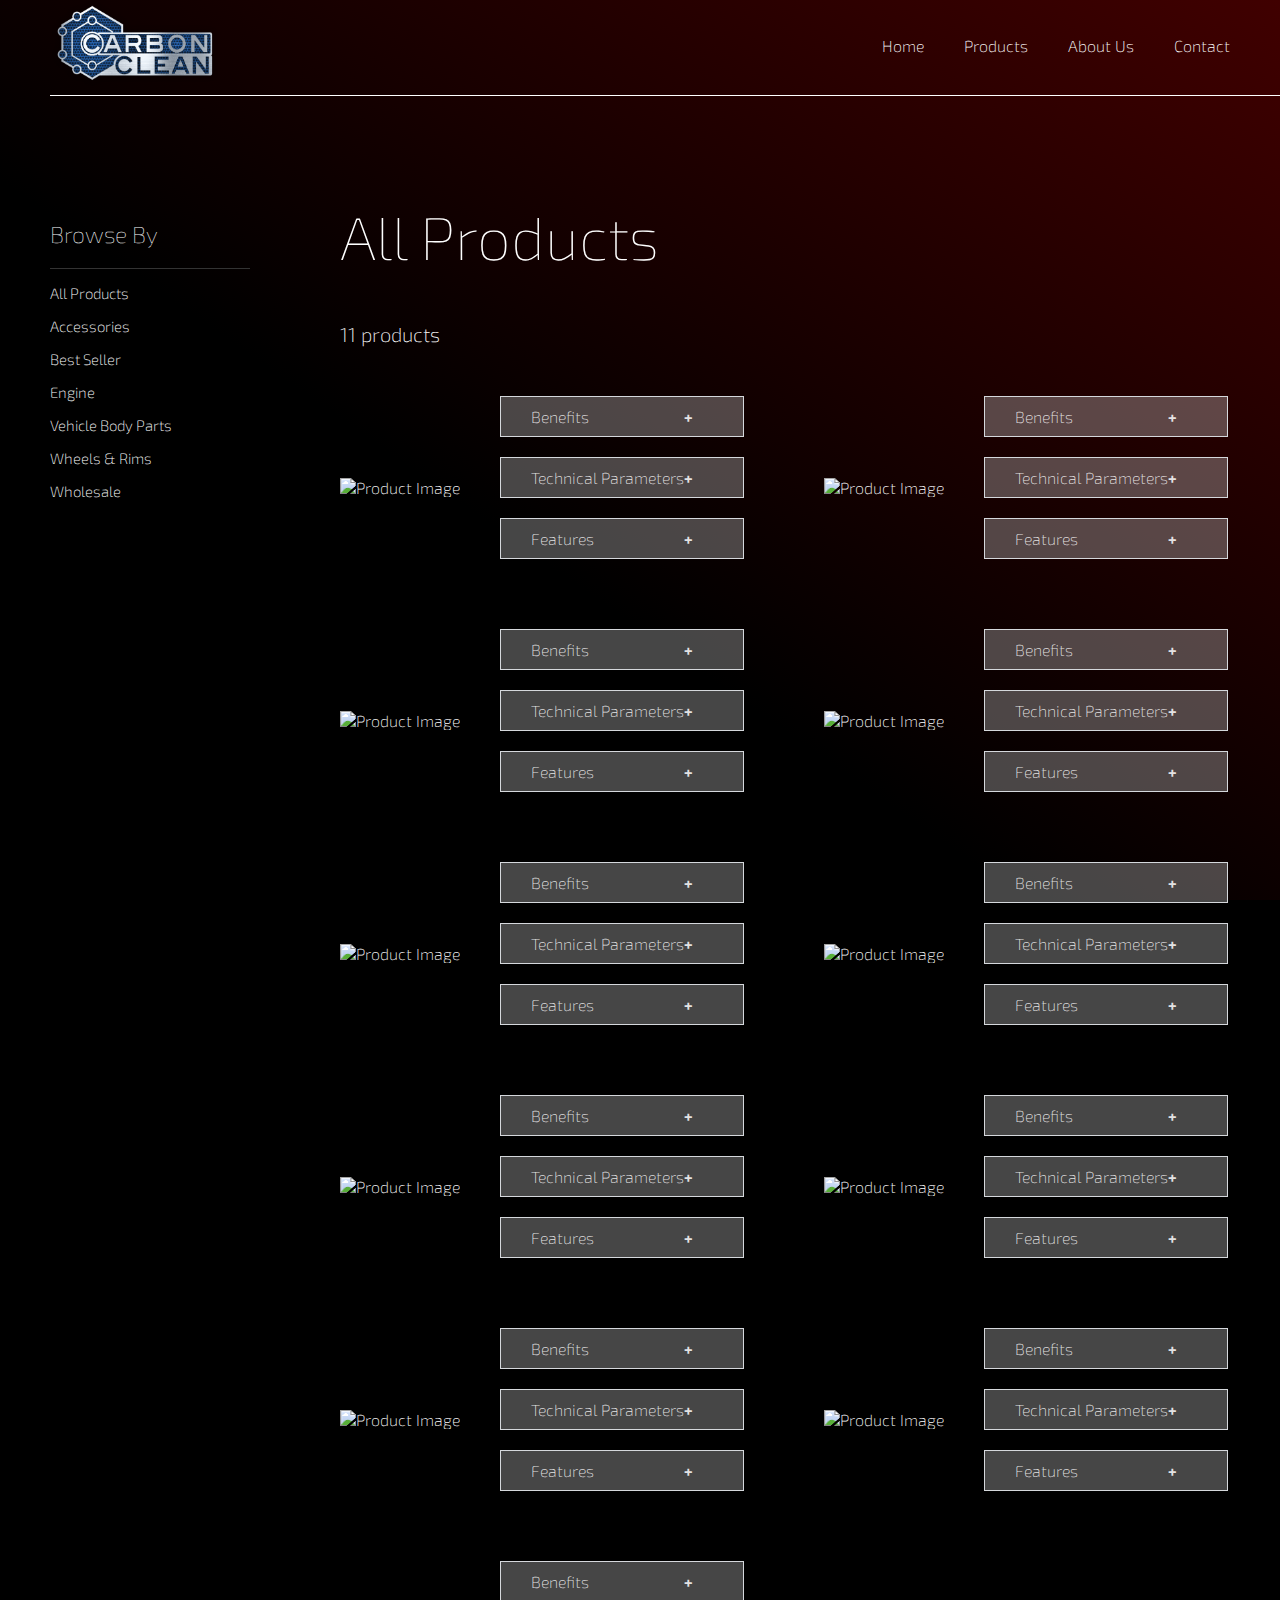
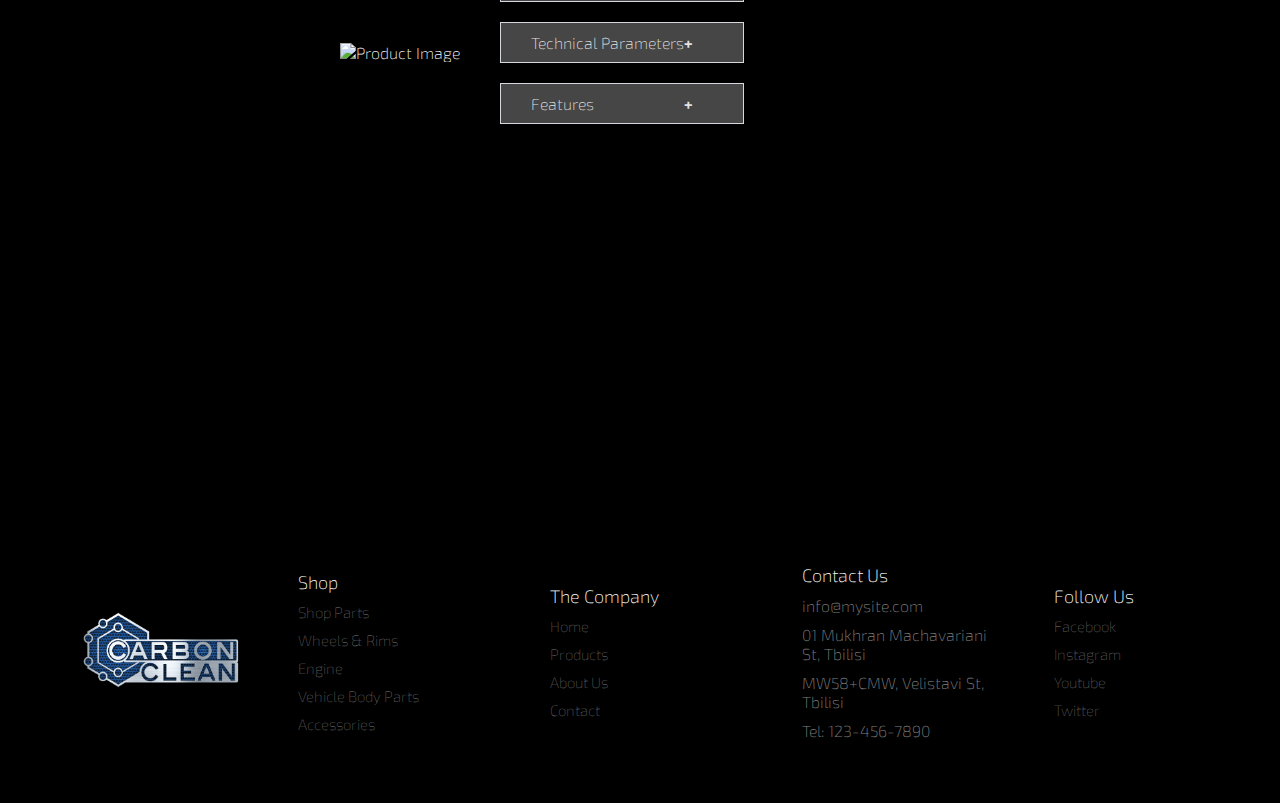
==== Product.html @ 7d545863 "Add files via upload" ====
<!DOCTYPE html>
<html lang="en">
<head>
    <meta charset="UTF-8">
    <meta name="viewport" content="width=device-width, initial-scale=1.0">
    <title>Auto Parts Store</title>
    <link rel="stylesheet" href="./style.css">
    <link rel="preconnect" href="https://fonts.googleapis.com">
    <link rel="preconnect" href="https://fonts.gstatic.com" crossorigin>
    <link href="https://fonts.googleapis.com/css2?family=Exo+2:ital,wght@0,200;1,200&family=Montserrat:ital,wght@0,100..900;1,100..900&family=Open+Sans:ital,wght@0,300..800;1,300..800&family=Oswald:wght@200..700&family=Poppins:ital,wght@0,100;0,200;0,300;0,400;0,500;0,600;0,700;0,800;0,900;1,100;1,200;1,300;1,400;1,500;1,600;1,700;1,800;1,900&family=Quicksand:wght@300..700&family=Roboto+Condensed:ital,wght@0,100..900;1,100..900&display=swap" rel="stylesheet">

</head>
<body class="product-body">
    
    <header>
        <div class="brand-area">
            <a href="./index.html">
                <img src="./Logo.png" alt="logo" width="170px" height="90px">
            </a>
        </div>
        <nav>
            <ul>
                <a href="./index.html"><li>Home</li></a>
                <a href="./Product.html"><li>Products</li></a>
                <a href="./About_Us.html"><li>About Us</li></a>
                <a href="./Contact.html"><li>Contact</li></a>
            </ul>
        </nav>
    </header>

    <div id="white-vr"></div>

    <main class="all-products">
        <aside class="browse">
            <div class="browse-by">
                <h3>Browse By</h3>
                <div class="wh-line"></div>
    
                <a href="#">All Products</a>
                <a href="#">Accessories</a>
                <a href="#">Best Seller</a>
                <a href="#">Engine</a>
                <a href="#">Vehicle Body Parts</a>
                <a href="#">Wheels & Rims</a>
                <a href="#">Wholesale</a>    
            </div>
        </aside>
        <article class="products-list">
            <h1>All Products</h1>
            <h4>11 products</h4>

            <section class="main-products">
                <div class="product-details">
                    <div class="product-image">
                        <img src="./Products/CC-26.webp" alt="Product Image" width="200px" height="200px">
                    </div>
                    <div class="product-info">
                        <div class="accordion">
                            <div class="accordion-item">
                                <div class="accordion-header">
                                    <span class="accordion-icon">+</span> Benefits
                                </div>
                                <div class="accordion-content">
                                    <table>
                                        <tr>
                                            <td>● Compact size and weight</td>
                                        </tr>
                                        <tr>
                                            <td>● Value for money machine</td>
                                        </tr>
                                        <tr>
                                            <td>● Great for mobile services</td>
                                        </tr>
                                        <tr>
                                            <td>● Set and forget feature</td>
                                        </tr>
                                        <tr>
                                            <td>● Virtually zero operating costs</td>
                                        </tr>
                                        <tr>
                                            <td>● High Power Flow</td>
                                        </tr>
                                        <tr>
                                            <td>● No moving parts</td>
                                        </tr>
                                    </table>
                                </div>
                            </div>
                            <div class="accordion-item">
                                <div class="accordion-header">
                                    <span class="accordion-icon">+</span> Technical Parameters
                                </div>
                                <div class="accordion-content">
                                    <table>
                                        <tr>
                                            <td>Description</td>
                                            <td>HHO Engine Cleaner</td>
                                        </tr>
                                        <tr>
                                            <td>Model No.</td>
                                            <td>CC-14</td>
                                        </tr>
                                        <tr>
                                            <td>Input Power</td>
                                            <td>220V / 1PH</td>
                                        </tr>
                                        <tr>
                                            <td>Output Power</td>
                                            <td>>1.3KW</td>
                                        </tr>
                                        <tr>
                                            <td>Display Mode</td>
                                            <td>Analogue Interface</td>
                                        </tr>
                                        <tr>
                                            <td>Net Weight</td>
                                            <td>30 kg</td>
                                        </tr>
                                        <tr>
                                            <td>Dimensions</td>
                                            <td>650(L)x350(W)x860(H)(MM)</td>
                                        </tr>
                                        <tr>
                                            <td>Cells</td>
                                            <td>Wet Cell / 3X3 RAID Technology</td>
                                        </tr>
                                        <tr>
                                            <td>Applications</td>
                                            <td>Cars, Motorbikes, Boats</td>
                                        </tr>
                                    </table>
                                </div>
                            </div>
                            <div class="accordion-item">
                                <div class="accordion-header">
                                    <span class="accordion-icon">+</span> Features
                                </div>
                                <div class="accordion-content">
                                    <table>
                                        <tr>
                                            <td>● Gas hose / Outflow</td>
                                        </tr>
                                        <tr>
                                            <td>● Solution fill</td>
                                        </tr>
                                        <tr>
                                            <td>● Liquid level indicator</td>
                                        </tr>
                                        <tr>
                                            <td>● Analogue interface</td>
                                        </tr>
                                        <tr>
                                            <td>● Control panel</td>
                                        </tr>
                                        <tr>
                                            <td>● Power & working indicators</td>
                                        </tr>
                                        <tr>
                                            <td>● Emergency stop button</td>
                                        </tr>
                                        <tr>
                                            <td>● Shutdown protection connector</td>
                                        </tr>
                                        <tr>
                                            <td>● Shutdown protection clips</td>
                                        </tr>
                                    </table>
                                </div>
                            </div>
                        </div>
                    </div>
                </div>
        
                <div class="product-details">
                    <div class="product-image">
                        <img src="./Products/CC-28.webp" alt="Product Image" width="200px" height="200px">
                    </div>
                    <div class="product-info">
                        <div class="accordion">
                            <div class="accordion-item">
                                <div class="accordion-header">
                                    <span class="accordion-icon">+</span> Benefits
                                </div>
                                <div class="accordion-content">
                                    <table>
                                        <tr>
                                            <td>● Compact size and weight</td>
                                        </tr>
                                        <tr>
                                            <td>● Value for money machine</td>
                                        </tr>
                                        <tr>
                                            <td>● Great for mobile services</td>
                                        </tr>
                                        <tr>
                                            <td>● Set and forget feature</td>
                                        </tr>
                                        <tr>
                                            <td>● Virtually zero operating costs</td>
                                        </tr>
                                        <tr>
                                            <td>● High Power Flow</td>
                                        </tr>
                                        <tr>
                                            <td>● No moving parts</td>
                                        </tr>
                                    </table>
                                </div>
                            </div>
                            <div class="accordion-item">
                                <div class="accordion-header">
                                    <span class="accordion-icon">+</span> Technical Parameters
                                </div>
                                <div class="accordion-content">
                                    <table>
                                        <tr>
                                            <td>Description</td>
                                            <td>HHO Engine Cleaner</td>
                                        </tr>
                                        <tr>
                                            <td>Model No.</td>
                                            <td>CC-14</td>
                                        </tr>
                                        <tr>
                                            <td>Input Power</td>
                                            <td>220V / 1PH</td>
                                        </tr>
                                        <tr>
                                            <td>Output Power</td>
                                            <td>>1.3KW</td>
                                        </tr>
                                        <tr>
                                            <td>Display Mode</td>
                                            <td>Analogue Interface</td>
                                        </tr>
                                        <tr>
                                            <td>Net Weight</td>
                                            <td>30 kg</td>
                                        </tr>
                                        <tr>
                                            <td>Dimensions</td>
                                            <td>650(L)x350(W)x860(H)(MM)</td>
                                        </tr>
                                        <tr>
                                            <td>Cells</td>
                                            <td>Wet Cell / 3X3 RAID Technology</td>
                                        </tr>
                                        <tr>
                                            <td>Applications</td>
                                            <td>Cars, Motorbikes, Boats</td>
                                        </tr>
                                    </table>
                                </div>
                            </div>
                            <div class="accordion-item">
                                <div class="accordion-header">
                                    <span class="accordion-icon">+</span> Features
                                </div>
                                <div class="accordion-content">
                                    <table>
                                        <tr>
                                            <td>● Gas hose / Outflow</td>
                                        </tr>
                                        <tr>
                                            <td>● Solution fill</td>
                                        </tr>
                                        <tr>
                                            <td>● Liquid level indicator</td>
                                        </tr>
                                        <tr>
                                            <td>● Analogue interface</td>
                                        </tr>
                                        <tr>
                                            <td>● Control panel</td>
                                        </tr>
                                        <tr>
                                            <td>● Power & working indicators</td>
                                        </tr>
                                        <tr>
                                            <td>● Emergency stop button</td>
                                        </tr>
                                        <tr>
                                            <td>● Shutdown protection connector</td>
                                        </tr>
                                        <tr>
                                            <td>● Shutdown protection clips</td>
                                        </tr>
                                    </table>
                                </div>
                            </div>
                        </div>
                    </div>
                </div>    
            </section>
        
            <section class="main-products">
                <div class="product-details">
                    <div class="product-image">
                        <img src="./Products/cc14.png" alt="Product Image" width="200px" height="200px">
                    </div>
                    <div class="product-info">
                        <div class="accordion">
                            <div class="accordion-item">
                                <div class="accordion-header">
                                    <span class="accordion-icon">+</span> Benefits
                                </div>
                                <div class="accordion-content">
                                    <table>
                                        <tr>
                                            <td>● Compact size and weight</td>
                                        </tr>
                                        <tr>
                                            <td>● Value for money machine</td>
                                        </tr>
                                        <tr>
                                            <td>● Great for mobile services</td>
                                        </tr>
                                        <tr>
                                            <td>● Set and forget feature</td>
                                        </tr>
                                        <tr>
                                            <td>● Virtually zero operating costs</td>
                                        </tr>
                                        <tr>
                                            <td>● High Power Flow</td>
                                        </tr>
                                        <tr>
                                            <td>● No moving parts</td>
                                        </tr>
                                    </table>
                                </div>
                            </div>
                            <div class="accordion-item">
                                <div class="accordion-header">
                                    <span class="accordion-icon">+</span> Technical Parameters
                                </div>
                                <div class="accordion-content">
                                    <table>
                                        <tr>
                                            <td>Description</td>
                                            <td>HHO Engine Cleaner</td>
                                        </tr>
                                        <tr>
                                            <td>Model No.</td>
                                            <td>CC-14</td>
                                        </tr>
                                        <tr>
                                            <td>Input Power</td>
                                            <td>220V / 1PH</td>
                                        </tr>
                                        <tr>
                                            <td>Output Power</td>
                                            <td>>1.3KW</td>
                                        </tr>
                                        <tr>
                                            <td>Display Mode</td>
                                            <td>Analogue Interface</td>
                                        </tr>
                                        <tr>
                                            <td>Net Weight</td>
                                            <td>30 kg</td>
                                        </tr>
                                        <tr>
                                            <td>Dimensions</td>
                                            <td>650(L)x350(W)x860(H)(MM)</td>
                                        </tr>
                                        <tr>
                                            <td>Cells</td>
                                            <td>Wet Cell / 3X3 RAID Technology</td>
                                        </tr>
                                        <tr>
                                            <td>Applications</td>
                                            <td>Cars, Motorbikes, Boats</td>
                                        </tr>
                                    </table>
                                </div>
                            </div>
                            <div class="accordion-item">
                                <div class="accordion-header">
                                    <span class="accordion-icon">+</span> Features
                                </div>
                                <div class="accordion-content">
                                    <table>
                                        <tr>
                                            <td>● Gas hose / Outflow</td>
                                        </tr>
                                        <tr>
                                            <td>● Solution fill</td>
                                        </tr>
                                        <tr>
                                            <td>● Liquid level indicator</td>
                                        </tr>
                                        <tr>
                                            <td>● Analogue interface</td>
                                        </tr>
                                        <tr>
                                            <td>● Control panel</td>
                                        </tr>
                                        <tr>
                                            <td>● Power & working indicators</td>
                                        </tr>
                                        <tr>
                                            <td>● Emergency stop button</td>
                                        </tr>
                                        <tr>
                                            <td>● Shutdown protection connector</td>
                                        </tr>
                                        <tr>
                                            <td>● Shutdown protection clips</td>
                                        </tr>
                                    </table>
                                </div>
                            </div>
                        </div>
                    </div>
                </div>
        
                <div class="product-details">
                    <div class="product-image">
                        <img src="./Products/cc16.webp" alt="Product Image" width="200px" height="200px">
                    </div>
                    <div class="product-info">
                        <div class="accordion">
                            <div class="accordion-item">
                                <div class="accordion-header">
                                    <span class="accordion-icon">+</span> Benefits
                                </div>
                                <div class="accordion-content">
                                    <table>
                                        <tr>
                                            <td>● Compact size and weight</td>
                                        </tr>
                                        <tr>
                                            <td>● Value for money machine</td>
                                        </tr>
                                        <tr>
                                            <td>● Great for mobile services</td>
                                        </tr>
                                        <tr>
                                            <td>● Set and forget feature</td>
                                        </tr>
                                        <tr>
                                            <td>● Virtually zero operating costs</td>
                                        </tr>
                                        <tr>
                                            <td>● High Power Flow</td>
                                        </tr>
                                        <tr>
                                            <td>● No moving parts</td>
                                        </tr>
                                    </table>
                                </div>
                            </div>
                            <div class="accordion-item">
                                <div class="accordion-header">
                                    <span class="accordion-icon">+</span> Technical Parameters
                                </div>
                                <div class="accordion-content">
                                    <table>
                                        <tr>
                                            <td>Description</td>
                                            <td>HHO Engine Cleaner</td>
                                        </tr>
                                        <tr>
                                            <td>Model No.</td>
                                            <td>CC-14</td>
                                        </tr>
                                        <tr>
                                            <td>Input Power</td>
                                            <td>220V / 1PH</td>
                                        </tr>
                                        <tr>
                                            <td>Output Power</td>
                                            <td>>1.3KW</td>
                                        </tr>
                                        <tr>
                                            <td>Display Mode</td>
                                            <td>Analogue Interface</td>
                                        </tr>
                                        <tr>
                                            <td>Net Weight</td>
                                            <td>30 kg</td>
                                        </tr>
                                        <tr>
                                            <td>Dimensions</td>
                                            <td>650(L)x350(W)x860(H)(MM)</td>
                                        </tr>
                                        <tr>
                                            <td>Cells</td>
                                            <td>Wet Cell / 3X3 RAID Technology</td>
                                        </tr>
                                        <tr>
                                            <td>Applications</td>
                                            <td>Cars, Motorbikes, Boats</td>
                                        </tr>
                                    </table>
                                </div>
                            </div>
                            <div class="accordion-item">
                                <div class="accordion-header">
                                    <span class="accordion-icon">+</span> Features
                                </div>
                                <div class="accordion-content">
                                    <table>
                                        <tr>
                                            <td>● Gas hose / Outflow</td>
                                        </tr>
                                        <tr>
                                            <td>● Solution fill</td>
                                        </tr>
                                        <tr>
                                            <td>● Liquid level indicator</td>
                                        </tr>
                                        <tr>
                                            <td>● Analogue interface</td>
                                        </tr>
                                        <tr>
                                            <td>● Control panel</td>
                                        </tr>
                                        <tr>
                                            <td>● Power & working indicators</td>
                                        </tr>
                                        <tr>
                                            <td>● Emergency stop button</td>
                                        </tr>
                                        <tr>
                                            <td>● Shutdown protection connector</td>
                                        </tr>
                                        <tr>
                                            <td>● Shutdown protection clips</td>
                                        </tr>
                                    </table>
                                </div>
                            </div>
                        </div>
                    </div>
                </div>    
            </section>
        
            <section class="main-products">
                <div class="product-details">
                    <div class="product-image">
                        <img src="./Products/cc18.webp" alt="Product Image" width="200px" height="200px">
                    </div>
                    <div class="product-info">
                        <div class="accordion">
                            <div class="accordion-item">
                                <div class="accordion-header">
                                    <span class="accordion-icon">+</span> Benefits
                                </div>
                                <div class="accordion-content">
                                    <table>
                                        <tr>
                                            <td>● Compact size and weight</td>
                                        </tr>
                                        <tr>
                                            <td>● Value for money machine</td>
                                        </tr>
                                        <tr>
                                            <td>● Great for mobile services</td>
                                        </tr>
                                        <tr>
                                            <td>● Set and forget feature</td>
                                        </tr>
                                        <tr>
                                            <td>● Virtually zero operating costs</td>
                                        </tr>
                                        <tr>
                                            <td>● High Power Flow</td>
                                        </tr>
                                        <tr>
                                            <td>● No moving parts</td>
                                        </tr>
                                    </table>
                                </div>
                            </div>
                            <div class="accordion-item">
                                <div class="accordion-header">
                                    <span class="accordion-icon">+</span> Technical Parameters
                                </div>
                                <div class="accordion-content">
                                    <table>
                                        <tr>
                                            <td>Description</td>
                                            <td>HHO Engine Cleaner</td>
                                        </tr>
                                        <tr>
                                            <td>Model No.</td>
                                            <td>CC-14</td>
                                        </tr>
                                        <tr>
                                            <td>Input Power</td>
                                            <td>220V / 1PH</td>
                                        </tr>
                                        <tr>
                                            <td>Output Power</td>
                                            <td>>1.3KW</td>
                                        </tr>
                                        <tr>
                                            <td>Display Mode</td>
                                            <td>Analogue Interface</td>
                                        </tr>
                                        <tr>
                                            <td>Net Weight</td>
                                            <td>30 kg</td>
                                        </tr>
                                        <tr>
                                            <td>Dimensions</td>
                                            <td>650(L)x350(W)x860(H)(MM)</td>
                                        </tr>
                                        <tr>
                                            <td>Cells</td>
                                            <td>Wet Cell / 3X3 RAID Technology</td>
                                        </tr>
                                        <tr>
                                            <td>Applications</td>
                                            <td>Cars, Motorbikes, Boats</td>
                                        </tr>
                                    </table>
                                </div>
                            </div>
                            <div class="accordion-item">
                                <div class="accordion-header">
                                    <span class="accordion-icon">+</span> Features
                                </div>
                                <div class="accordion-content">
                                    <table>
                                        <tr>
                                            <td>● Gas hose / Outflow</td>
                                        </tr>
                                        <tr>
                                            <td>● Solution fill</td>
                                        </tr>
                                        <tr>
                                            <td>● Liquid level indicator</td>
                                        </tr>
                                        <tr>
                                            <td>● Analogue interface</td>
                                        </tr>
                                        <tr>
                                            <td>● Control panel</td>
                                        </tr>
                                        <tr>
                                            <td>● Power & working indicators</td>
                                        </tr>
                                        <tr>
                                            <td>● Emergency stop button</td>
                                        </tr>
                                        <tr>
                                            <td>● Shutdown protection connector</td>
                                        </tr>
                                        <tr>
                                            <td>● Shutdown protection clips</td>
                                        </tr>
                                    </table>
                                </div>
                            </div>
                        </div>
                    </div>
                </div>
        
                <div class="product-details">
                    <div class="product-image">
                        <img src="./Products//DCS-16.png" alt="Product Image" width="200px" height="200px">
                    </div>
                    <div class="product-info">
                        <div class="accordion">
                            <div class="accordion-item">
                                <div class="accordion-header">
                                    <span class="accordion-icon">+</span> Benefits
                                </div>
                                <div class="accordion-content">
                                    <table>
                                        <tr>
                                            <td>● Compact size and weight</td>
                                        </tr>
                                        <tr>
                                            <td>● Value for money machine</td>
                                        </tr>
                                        <tr>
                                            <td>● Great for mobile services</td>
                                        </tr>
                                        <tr>
                                            <td>● Set and forget feature</td>
                                        </tr>
                                        <tr>
                                            <td>● Virtually zero operating costs</td>
                                        </tr>
                                        <tr>
                                            <td>● High Power Flow</td>
                                        </tr>
                                        <tr>
                                            <td>● No moving parts</td>
                                        </tr>
                                    </table>
                                </div>
                            </div>
                            <div class="accordion-item">
                                <div class="accordion-header">
                                    <span class="accordion-icon">+</span> Technical Parameters
                                </div>
                                <div class="accordion-content">
                                    <table>
                                        <tr>
                                            <td>Description</td>
                                            <td>HHO Engine Cleaner</td>
                                        </tr>
                                        <tr>
                                            <td>Model No.</td>
                                            <td>CC-14</td>
                                        </tr>
                                        <tr>
                                            <td>Input Power</td>
                                            <td>220V / 1PH</td>
                                        </tr>
                                        <tr>
                                            <td>Output Power</td>
                                            <td>>1.3KW</td>
                                        </tr>
                                        <tr>
                                            <td>Display Mode</td>
                                            <td>Analogue Interface</td>
                                        </tr>
                                        <tr>
                                            <td>Net Weight</td>
                                            <td>30 kg</td>
                                        </tr>
                                        <tr>
                                            <td>Dimensions</td>
                                            <td>650(L)x350(W)x860(H)(MM)</td>
                                        </tr>
                                        <tr>
                                            <td>Cells</td>
                                            <td>Wet Cell / 3X3 RAID Technology</td>
                                        </tr>
                                        <tr>
                                            <td>Applications</td>
                                            <td>Cars, Motorbikes, Boats</td>
                                        </tr>
                                    </table>
                                </div>
                            </div>
                            <div class="accordion-item">
                                <div class="accordion-header">
                                    <span class="accordion-icon">+</span> Features
                                </div>
                                <div class="accordion-content">
                                    <table>
                                        <tr>
                                            <td>● Gas hose / Outflow</td>
                                        </tr>
                                        <tr>
                                            <td>● Solution fill</td>
                                        </tr>
                                        <tr>
                                            <td>● Liquid level indicator</td>
                                        </tr>
                                        <tr>
                                            <td>● Analogue interface</td>
                                        </tr>
                                        <tr>
                                            <td>● Control panel</td>
                                        </tr>
                                        <tr>
                                            <td>● Power & working indicators</td>
                                        </tr>
                                        <tr>
                                            <td>● Emergency stop button</td>
                                        </tr>
                                        <tr>
                                            <td>● Shutdown protection connector</td>
                                        </tr>
                                        <tr>
                                            <td>● Shutdown protection clips</td>
                                        </tr>
                                    </table>
                                </div>
                            </div>
                        </div>
                    </div>
                </div>    
            </section>
        
            <section class="main-products">
                <div class="product-details">
                    <div class="product-image">
                        <img src="./Products/DCS-16P-2023-S-E.png" alt="Product Image" width="200px" height="200px">
                    </div>
                    <div class="product-info">
                        <div class="accordion">
                            <div class="accordion-item">
                                <div class="accordion-header">
                                    <span class="accordion-icon">+</span> Benefits
                                </div>
                                <div class="accordion-content">
                                    <table>
                                        <tr>
                                            <td>● Compact size and weight</td>
                                        </tr>
                                        <tr>
                                            <td>● Value for money machine</td>
                                        </tr>
                                        <tr>
                                            <td>● Great for mobile services</td>
                                        </tr>
                                        <tr>
                                            <td>● Set and forget feature</td>
                                        </tr>
                                        <tr>
                                            <td>● Virtually zero operating costs</td>
                                        </tr>
                                        <tr>
                                            <td>● High Power Flow</td>
                                        </tr>
                                        <tr>
                                            <td>● No moving parts</td>
                                        </tr>
                                    </table>
                                </div>
                            </div>
                            <div class="accordion-item">
                                <div class="accordion-header">
                                    <span class="accordion-icon">+</span> Technical Parameters
                                </div>
                                <div class="accordion-content">
                                    <table>
                                        <tr>
                                            <td>Description</td>
                                            <td>HHO Engine Cleaner</td>
                                        </tr>
                                        <tr>
                                            <td>Model No.</td>
                                            <td>CC-14</td>
                                        </tr>
                                        <tr>
                                            <td>Input Power</td>
                                            <td>220V / 1PH</td>
                                        </tr>
                                        <tr>
                                            <td>Output Power</td>
                                            <td>>1.3KW</td>
                                        </tr>
                                        <tr>
                                            <td>Display Mode</td>
                                            <td>Analogue Interface</td>
                                        </tr>
                                        <tr>
                                            <td>Net Weight</td>
                                            <td>30 kg</td>
                                        </tr>
                                        <tr>
                                            <td>Dimensions</td>
                                            <td>650(L)x350(W)x860(H)(MM)</td>
                                        </tr>
                                        <tr>
                                            <td>Cells</td>
                                            <td>Wet Cell / 3X3 RAID Technology</td>
                                        </tr>
                                        <tr>
                                            <td>Applications</td>
                                            <td>Cars, Motorbikes, Boats</td>
                                        </tr>
                                    </table>
                                </div>
                            </div>
                            <div class="accordion-item">
                                <div class="accordion-header">
                                    <span class="accordion-icon">+</span> Features
                                </div>
                                <div class="accordion-content">
                                    <table>
                                        <tr>
                                            <td>● Gas hose / Outflow</td>
                                        </tr>
                                        <tr>
                                            <td>● Solution fill</td>
                                        </tr>
                                        <tr>
                                            <td>● Liquid level indicator</td>
                                        </tr>
                                        <tr>
                                            <td>● Analogue interface</td>
                                        </tr>
                                        <tr>
                                            <td>● Control panel</td>
                                        </tr>
                                        <tr>
                                            <td>● Power & working indicators</td>
                                        </tr>
                                        <tr>
                                            <td>● Emergency stop button</td>
                                        </tr>
                                        <tr>
                                            <td>● Shutdown protection connector</td>
                                        </tr>
                                        <tr>
                                            <td>● Shutdown protection clips</td>
                                        </tr>
                                    </table>
                                </div>
                            </div>
                        </div>
                    </div>
                </div>
        
                <div class="product-details">
                    <div class="product-image">
                        <img src="./Products/DCS-17.png" alt="Product Image" width="200px" height="200px">
                    </div>
                    <div class="product-info">
                        <div class="accordion">
                            <div class="accordion-item">
                                <div class="accordion-header">
                                    <span class="accordion-icon">+</span> Benefits
                                </div>
                                <div class="accordion-content">
                                    <table>
                                        <tr>
                                            <td>● Compact size and weight</td>
                                        </tr>
                                        <tr>
                                            <td>● Value for money machine</td>
                                        </tr>
                                        <tr>
                                            <td>● Great for mobile services</td>
                                        </tr>
                                        <tr>
                                            <td>● Set and forget feature</td>
                                        </tr>
                                        <tr>
                                            <td>● Virtually zero operating costs</td>
                                        </tr>
                                        <tr>
                                            <td>● High Power Flow</td>
                                        </tr>
                                        <tr>
                                            <td>● No moving parts</td>
                                        </tr>
                                    </table>
                                </div>
                            </div>
                            <div class="accordion-item">
                                <div class="accordion-header">
                                    <span class="accordion-icon">+</span> Technical Parameters
                                </div>
                                <div class="accordion-content">
                                    <table>
                                        <tr>
                                            <td>Description</td>
                                            <td>HHO Engine Cleaner</td>
                                        </tr>
                                        <tr>
                                            <td>Model No.</td>
                                            <td>CC-14</td>
                                        </tr>
                                        <tr>
                                            <td>Input Power</td>
                                            <td>220V / 1PH</td>
                                        </tr>
                                        <tr>
                                            <td>Output Power</td>
                                            <td>>1.3KW</td>
                                        </tr>
                                        <tr>
                                            <td>Display Mode</td>
                                            <td>Analogue Interface</td>
                                        </tr>
                                        <tr>
                                            <td>Net Weight</td>
                                            <td>30 kg</td>
                                        </tr>
                                        <tr>
                                            <td>Dimensions</td>
                                            <td>650(L)x350(W)x860(H)(MM)</td>
                                        </tr>
                                        <tr>
                                            <td>Cells</td>
                                            <td>Wet Cell / 3X3 RAID Technology</td>
                                        </tr>
                                        <tr>
                                            <td>Applications</td>
                                            <td>Cars, Motorbikes, Boats</td>
                                        </tr>
                                    </table>
                                </div>
                            </div>
                            <div class="accordion-item">
                                <div class="accordion-header">
                                    <span class="accordion-icon">+</span> Features
                                </div>
                                <div class="accordion-content">
                                    <table>
                                        <tr>
                                            <td>● Gas hose / Outflow</td>
                                        </tr>
                                        <tr>
                                            <td>● Solution fill</td>
                                        </tr>
                                        <tr>
                                            <td>● Liquid level indicator</td>
                                        </tr>
                                        <tr>
                                            <td>● Analogue interface</td>
                                        </tr>
                                        <tr>
                                            <td>● Control panel</td>
                                        </tr>
                                        <tr>
                                            <td>● Power & working indicators</td>
                                        </tr>
                                        <tr>
                                            <td>● Emergency stop button</td>
                                        </tr>
                                        <tr>
                                            <td>● Shutdown protection connector</td>
                                        </tr>
                                        <tr>
                                            <td>● Shutdown protection clips</td>
                                        </tr>
                                    </table>
                                </div>
                            </div>
                        </div>
                    </div>
                </div>    
            </section>
        
            <section class="main-products">
                <div class="product-details">
                    <div class="product-image">
                        <img src="./Products/DCS-17P-2023-S-E.png" alt="Product Image" width="200px" height="200px">
                    </div>
                    <div class="product-info">
                        <div class="accordion">
                            <div class="accordion-item">
                                <div class="accordion-header">
                                    <span class="accordion-icon">+</span> Benefits
                                </div>
                                <div class="accordion-content">
                                    <table>
                                        <tr>
                                            <td>● Compact size and weight</td>
                                        </tr>
                                        <tr>
                                            <td>● Value for money machine</td>
                                        </tr>
                                        <tr>
                                            <td>● Great for mobile services</td>
                                        </tr>
                                        <tr>
                                            <td>● Set and forget feature</td>
                                        </tr>
                                        <tr>
                                            <td>● Virtually zero operating costs</td>
                                        </tr>
                                        <tr>
                                            <td>● High Power Flow</td>
                                        </tr>
                                        <tr>
                                            <td>● No moving parts</td>
                                        </tr>
                                    </table>
                                </div>
                            </div>
                            <div class="accordion-item">
                                <div class="accordion-header">
                                    <span class="accordion-icon">+</span> Technical Parameters
                                </div>
                                <div class="accordion-content">
                                    <table>
                                        <tr>
                                            <td>Description</td>
                                            <td>HHO Engine Cleaner</td>
                                        </tr>
                                        <tr>
                                            <td>Model No.</td>
                                            <td>CC-14</td>
                                        </tr>
                                        <tr>
                                            <td>Input Power</td>
                                            <td>220V / 1PH</td>
                                        </tr>
                                        <tr>
                                            <td>Output Power</td>
                                            <td>>1.3KW</td>
                                        </tr>
                                        <tr>
                                            <td>Display Mode</td>
                                            <td>Analogue Interface</td>
                                        </tr>
                                        <tr>
                                            <td>Net Weight</td>
                                            <td>30 kg</td>
                                        </tr>
                                        <tr>
                                            <td>Dimensions</td>
                                            <td>650(L)x350(W)x860(H)(MM)</td>
                                        </tr>
                                        <tr>
                                            <td>Cells</td>
                                            <td>Wet Cell / 3X3 RAID Technology</td>
                                        </tr>
                                        <tr>
                                            <td>Applications</td>
                                            <td>Cars, Motorbikes, Boats</td>
                                        </tr>
                                    </table>
                                </div>
                            </div>
                            <div class="accordion-item">
                                <div class="accordion-header">
                                    <span class="accordion-icon">+</span> Features
                                </div>
                                <div class="accordion-content">
                                    <table>
                                        <tr>
                                            <td>● Gas hose / Outflow</td>
                                        </tr>
                                        <tr>
                                            <td>● Solution fill</td>
                                        </tr>
                                        <tr>
                                            <td>● Liquid level indicator</td>
                                        </tr>
                                        <tr>
                                            <td>● Analogue interface</td>
                                        </tr>
                                        <tr>
                                            <td>● Control panel</td>
                                        </tr>
                                        <tr>
                                            <td>● Power & working indicators</td>
                                        </tr>
                                        <tr>
                                            <td>● Emergency stop button</td>
                                        </tr>
                                        <tr>
                                            <td>● Shutdown protection connector</td>
                                        </tr>
                                        <tr>
                                            <td>● Shutdown protection clips</td>
                                        </tr>
                                    </table>
                                </div>
                            </div>
                        </div>
                    </div>
                </div>
        
                <div class="product-details">
                    <div class="product-image">
                        <img src="./Products/DCS-18.png" alt="Product Image" width="200px" height="200px">
                    </div>
                    <div class="product-info">
                        <div class="accordion">
                            <div class="accordion-item">
                                <div class="accordion-header">
                                    <span class="accordion-icon">+</span> Benefits
                                </div>
                                <div class="accordion-content">
                                    <table>
                                        <tr>
                                            <td>● Compact size and weight</td>
                                        </tr>
                                        <tr>
                                            <td>● Value for money machine</td>
                                        </tr>
                                        <tr>
                                            <td>● Great for mobile services</td>
                                        </tr>
                                        <tr>
                                            <td>● Set and forget feature</td>
                                        </tr>
                                        <tr>
                                            <td>● Virtually zero operating costs</td>
                                        </tr>
                                        <tr>
                                            <td>● High Power Flow</td>
                                        </tr>
                                        <tr>
                                            <td>● No moving parts</td>
                                        </tr>
                                    </table>
                                </div>
                            </div>
                            <div class="accordion-item">
                                <div class="accordion-header">
                                    <span class="accordion-icon">+</span> Technical Parameters
                                </div>
                                <div class="accordion-content">
                                    <table>
                                        <tr>
                                            <td>Description</td>
                                            <td>HHO Engine Cleaner</td>
                                        </tr>
                                        <tr>
                                            <td>Model No.</td>
                                            <td>CC-14</td>
                                        </tr>
                                        <tr>
                                            <td>Input Power</td>
                                            <td>220V / 1PH</td>
                                        </tr>
                                        <tr>
                                            <td>Output Power</td>
                                            <td>>1.3KW</td>
                                        </tr>
                                        <tr>
                                            <td>Display Mode</td>
                                            <td>Analogue Interface</td>
                                        </tr>
                                        <tr>
                                            <td>Net Weight</td>
                                            <td>30 kg</td>
                                        </tr>
                                        <tr>
                                            <td>Dimensions</td>
                                            <td>650(L)x350(W)x860(H)(MM)</td>
                                        </tr>
                                        <tr>
                                            <td>Cells</td>
                                            <td>Wet Cell / 3X3 RAID Technology</td>
                                        </tr>
                                        <tr>
                                            <td>Applications</td>
                                            <td>Cars, Motorbikes, Boats</td>
                                        </tr>
                                    </table>
                                </div>
                            </div>
                            <div class="accordion-item">
                                <div class="accordion-header">
                                    <span class="accordion-icon">+</span> Features
                                </div>
                                <div class="accordion-content">
                                    <table>
                                        <tr>
                                            <td>● Gas hose / Outflow</td>
                                        </tr>
                                        <tr>
                                            <td>● Solution fill</td>
                                        </tr>
                                        <tr>
                                            <td>● Liquid level indicator</td>
                                        </tr>
                                        <tr>
                                            <td>● Analogue interface</td>
                                        </tr>
                                        <tr>
                                            <td>● Control panel</td>
                                        </tr>
                                        <tr>
                                            <td>● Power & working indicators</td>
                                        </tr>
                                        <tr>
                                            <td>● Emergency stop button</td>
                                        </tr>
                                        <tr>
                                            <td>● Shutdown protection connector</td>
                                        </tr>
                                        <tr>
                                            <td>● Shutdown protection clips</td>
                                        </tr>
                                    </table>
                                </div>
                            </div>
                        </div>
                    </div>
                </div>    
            </section>
        
            <section class="main-products">
                <div class="product-details">
                    <div class="product-image">
                        <img src="./Products/DCS-20-2023.png" alt="Product Image" width="200px" height="200px">
                    </div>
                    <div class="product-info">
                        <div class="accordion">
                            <div class="accordion-item">
                                <div class="accordion-header">
                                    <span class="accordion-icon">+</span> Benefits
                                </div>
                                <div class="accordion-content">
                                    <table>
                                        <tr>
                                            <td>● Compact size and weight</td>
                                        </tr>
                                        <tr>
                                            <td>● Value for money machine</td>
                                        </tr>
                                        <tr>
                                            <td>● Great for mobile services</td>
                                        </tr>
                                        <tr>
                                            <td>● Set and forget feature</td>
                                        </tr>
                                        <tr>
                                            <td>● Virtually zero operating costs</td>
                                        </tr>
                                        <tr>
                                            <td>● High Power Flow</td>
                                        </tr>
                                        <tr>
                                            <td>● No moving parts</td>
                                        </tr>
                                    </table>
                                </div>
                            </div>
                            <div class="accordion-item">
                                <div class="accordion-header">
                                    <span class="accordion-icon">+</span> Technical Parameters
                                </div>
                                <div class="accordion-content">
                                    <table>
                                        <tr>
                                            <td>Description</td>
                                            <td>HHO Engine Cleaner</td>
                                        </tr>
                                        <tr>
                                            <td>Model No.</td>
                                            <td>CC-14</td>
                                        </tr>
                                        <tr>
                                            <td>Input Power</td>
                                            <td>220V / 1PH</td>
                                        </tr>
                                        <tr>
                                            <td>Output Power</td>
                                            <td>>1.3KW</td>
                                        </tr>
                                        <tr>
                                            <td>Display Mode</td>
                                            <td>Analogue Interface</td>
                                        </tr>
                                        <tr>
                                            <td>Net Weight</td>
                                            <td>30 kg</td>
                                        </tr>
                                        <tr>
                                            <td>Dimensions</td>
                                            <td>650(L)x350(W)x860(H)(MM)</td>
                                        </tr>
                                        <tr>
                                            <td>Cells</td>
                                            <td>Wet Cell / 3X3 RAID Technology</td>
                                        </tr>
                                        <tr>
                                            <td>Applications</td>
                                            <td>Cars, Motorbikes, Boats</td>
                                        </tr>
                                    </table>
                                </div>
                            </div>
                            <div class="accordion-item">
                                <div class="accordion-header">
                                    <span class="accordion-icon">+</span> Features
                                </div>
                                <div class="accordion-content">
                                    <table>
                                        <tr>
                                            <td>● Gas hose / Outflow</td>
                                        </tr>
                                        <tr>
                                            <td>● Solution fill</td>
                                        </tr>
                                        <tr>
                                            <td>● Liquid level indicator</td>
                                        </tr>
                                        <tr>
                                            <td>● Analogue interface</td>
                                        </tr>
                                        <tr>
                                            <td>● Control panel</td>
                                        </tr>
                                        <tr>
                                            <td>● Power & working indicators</td>
                                        </tr>
                                        <tr>
                                            <td>● Emergency stop button</td>
                                        </tr>
                                        <tr>
                                            <td>● Shutdown protection connector</td>
                                        </tr>
                                        <tr>
                                            <td>● Shutdown protection clips</td>
                                        </tr>
                                    </table>
                                </div>
                            </div>
                        </div>
                    </div>
                </div>  
            </section>
        </article>
    </main>

    <footer class="products-footer">
        <div class="brand-area">
            <a href="./index.html">
                <img src="./Logo.png" alt="logo" width="170px" height="90px">
            </a>
        </div>
        <div class="mini-footer">
            <h5>Shop</h5>
            <a href="./Product.html">Shop Parts</a>
            <a href="./Product.html">Wheels & Rims</a>
            <a href="./Product.html">Engine</a>
            <a href="./Product.html">Vehicle Body Parts</a>
            <a href="./Product.html">Accessories</a>
        </div>

        <div class="mini-footer">
            <h5>The Company</h5>
            <a href="./index.html">Home</a>
            <a href="./Product.html">Products</a>
            <a href="./About_Us.html">About Us</a>
            <a href="./Contact.html">Contact</a>
        </div>

        <div class="mini-footer">
            <h5>Contact Us</h5>
            <p>info@mysite.com</p>
            <p>01 Mukhran Machavariani St, Tbilisi</p>
            <p>MW58+CMW, Velistavi St, Tbilisi</p>
            <p>Tel: 123-456-7890</p>
        </div>

        <div class="mini-footer">
            <h5>Follow Us</h5>
            <a href="https://m.facebook.com/carboncleangeorgia" target="_blank">Facebook</a>
            <a href="#" target="_blank">Instagram</a>
            <a href="#" target="_blank">Youtube</a>
            <a href="#" target="_blank">Twitter</a>
        </div>
    </footer>

    <script src="./products.js"></script>
</body>
</html>
---- style.css ----
*{
    margin: 0;
    padding: 0;
    font-family: "Exo 2", sans-serif;
    font-optical-sizing: auto;
    font-weight: 200;
    font-style: normal;
}
/* Home Page */
header {
    height: 90px;
    display: flex;
    justify-content: space-between;
    align-items: center;
    background-color: transparent;
    position: absolute; 
    width: 100%;
    top: 0; 
    z-index: 999;
}
#white-vr{
    height: 1px;
    width: 1422px;
    background-color: white;
    align-items: center;
    position: absolute;
    top: 95px;
    margin-right: 50px;
    margin-left: 50px;
}
.brand-area{
    display: flex;
    justify-content: center;
    align-items: center;
    gap: 20px;
    margin-left: 50px;
}
.brand-area a{
    text-decoration: none;
    color: white;
    font-size: 22px;
    font-weight: bold;
}
ul{
    display: flex;
    justify-content: center;
    align-items: center;
    gap: 40px;
    color: white;
    margin-right: 50px;
}
li{
    list-style: none;
    color: white;
}
li:hover{
    color: rgb(225, 88, 88);
    transition: 0.6s;
}
a{
    text-decoration: none;
}
.text-area1, .text-area2{
    position: absolute;
    color: white;
    top: 200px;
    z-index: 1;
    margin-left: 50px;
}
.text-area1{
    display: flex;
    flex-direction: column;
    gap: 40px;
}
.text-area1 h2{
    font-size: 35px;
    font-weight: lighter;
}
.text-area1 h1{
    font-size: 70px;
}
.shop-now-button{
    border: none;
    background-color: rgb(255,61,36);
    color: black;
    padding: 15px 25px;
    border-radius: 45px;
    font-size: 16px;
    cursor: pointer;
    font-weight: bold;
}
.shop-now-button:hover{
    border: 2px solid white;
    color: white;
    transition: 0.6s;
    background-color: transparent;
}
.text-area2{
    display: flex;
    gap: 60px;
    margin-top: 25%;
}
.text-area2 svg{
    fill: white;
}
#vr{
    height: 70px;
    width: 1px;
    background-color: red;
}
.mta{
    display: flex;
    gap: 20px;
    align-items: center;
}
.mta p{
    font-size: 16px;
    line-height: 25px;
}
.shop-by-category{
    background-color: black;
    color: white;
    height: 547px;
    padding-left: 50px;
    padding-right: 50px;
}
.title{
    display: flex;
    justify-content: space-between;
    align-items: flex-end;
    height: 120px;
}
.title h3{
    font-size: 35px;
    font-weight: lighter;
}
.shop-by-category-button{
    border: 1px solid white;
    padding: 15px 40px;
    border-radius: 40px;
    background-color: black;
    color: white;
    font-size: 16px;
    cursor: pointer;
}
.shop-by-category-button:hover{
    background-color: rgb(255,61,36);
    color: black;
    border: none;
    transition: 0.6s;
}
.shop-by-category-photos{
    margin-top: 25px;
    display: flex;
    gap: 40px;
}
.shop-by-category-photos a {
    position: relative;
    overflow: hidden;
    transition: transform 0.3s ease-in-out;
}
.shop-by-category-photos a:hover img {
    transform: scale(1.2);
}
.shop-by-category-photos img {
    width: 325px;
    height: 400px;
    transition: transform 0.5s ease-in-out;
}
.shop-by-category-photos a::before {
    content: '';
    position: absolute;
    top: 0;
    left: 0;
    width: 100%;
    height: 100%;
    background-color: rgba(0, 0, 0, 0.5);
    opacity: 0;
    transition: opacity 0.3s ease-in-out;
}
.shop-by-category-photos a:hover::before {
    opacity: 1;
}
.shop-by-category-photos a:hover img {
    filter: brightness(70%);
}
.premium-club{
    position: relative;
}
.premium-club-text{
    background-color: transparent;
    color: white;
    width: 700px;
    position: absolute;
    top: 20%;
    margin-left: 50px;
    display: flex;
    flex-direction: column;
    gap: 50px;
}
.premium-club-text h2{
    font-size: 60px;
    font-weight: lighter;
}
.premium-club-text p{
    font-size: 23px;
    line-height: 35px;
}
.white-vr2{
    height: 1px;
    width: 650px;
    background-color: white;
}
footer{
    background-color: black;
    color: white;
    height: 303px;
    display: flex;
    justify-content: space-around;
    align-items: center;
}
.mini-footer{
    display: flex;
    flex-direction: column;
    justify-content: center;
    gap: 10px;
    width: 200px;
    height: 150px;
}
.mini-footer a{
    color: rgb(128,128,128);
    font-size: 15px;
    font-weight: lighter;
}
.mini-footer p{
    color: rgb(128,128,128);
}
.mini-footer h5{
    font-size: 18px;
}
/* Products */
.product-body {
    background-color: black;
    background-image: linear-gradient(to right top, rgba(0, 0, 0, 0.8) 40%, rgba(255, 0, 0, 0.5) 160%), url('https://static.wixstatic.com/media/c837a6_b07802d556e94ed48ed1f7ef22ce972b~mv2.png/v1/fill/w_1716,h_303,al_t,q_90,enc_auto/c837a6_b07802d556e94ed48ed1f7ef22ce972b~mv2.png');
    background-size: cover;
    background-position: right top;
    background-attachment: fixed;
}
.all-products{
    height: 1900px;
    width: 1419px;
    display: flex;
    margin-top: 100px;
    padding: 50px;
}
.browse{
    width: 240px;
    height: 547px;
    margin-top: 70px;
    color: white;
    align-items: center;
}
.browse-by{
    display: flex;
    flex-direction: column;
    gap: 15px;
}
.browse-by h3{
    font-size: 23px;
    font-weight: lighter;
}
.browse-by a{
    color: white;
    font-size: 15px;
}
.browse-by a:hover{
    color: rgb(193, 34, 34);
    transition: 0.6s;
}
.wh-line{
    height: 1px;
    width: 200px;
    background-color: rgb(51,51,51);
    margin-top: 5px;
}
.products-list{
    color: white;
}
.products-list h1{
    font-size: 60px;
    font-weight: lighter;
    margin: 50px;
}
.products-list h4{
    font-size: 20px;
    margin-left: 50px;
}
.accordion-item {
    border: 1px solid #d5d8dc;
    margin-bottom: 20px; 
    font-size: 16px;
    color: rgba(255, 255, 255, 0.868);
}

.accordion-header {
    padding: 10px 30px;
    cursor: pointer;
    background-color: #f0f0f04a;
}
.accordion-content {
    display: none;
    padding: 20px;
    font-size: 14px;
    color: white;
    width: 100%; 
    box-sizing: border-box; 
}
.accordion-content.active {
    display: block;
}
.accordion-icon {
    float: right;
    margin-right: 20px;
    font-weight: bold;
}
.product-details {
    display: flex;
    justify-content: space-evenly;
    align-items: center;
    gap: 40px;
    width: fit-content; 
}
.accordion-item:nth-child(1) td {
    padding-bottom: 10px;
}
.accordion-item:nth-child(2) td {
    padding-right: 50px; 
}
.accordion-item:nth-child(3) td {
    padding-bottom: 10px; 
}
.main-products{
    display: flex;
    gap: 80px;
    margin: 50px;
}
.products-footer{
    background-color: transparent;
}
/* About us */
.about-us{
    color: white;
    height: 1300px;
}
.about-us h2{
    font-size: 40px;
    text-align: center;
}
.about-us h3{
    font-size: 30px;
    margin: 50px;
}
.about-us p{
    font-size: 20px;
    margin-bottom: 20px;
}
.image-area{
    background-size: cover;
    background-attachment: fixed;
}
.image-area img{
    filter: brightness(60%);
}
.about-text{
    position: absolute;
    top: 30%;
    z-index: 999;
    display: flex;
    flex-direction: column;
    justify-content: center;
    align-items: center;
    width: 100%;
}
.paragraphs{
    margin: 50px 220px;
}
/* Contact */
.contact{
    margin-top: 170px;
    color: white;
    text-align: center;
    line-height: 40px;
}
.contact h1{
    font-size: 50px;
    margin: 60px;
}
.contact-info{
    display: flex;
    justify-content: space-evenly;
    align-items: center;
    margin: 70px;
}
.Address{
    display: flex;
    justify-content: center;
    align-items: center;
    width: 760px;
}
.address{
    height: 200px;
    width: 270px;
    display: flex;
    flex-direction: column;
    gap: 20px;
}
.email{
    margin-bottom: 70px;
    margin-top: 110px;
}
.follow{
    margin-right: 80px;
    margin-left: 130px;
}
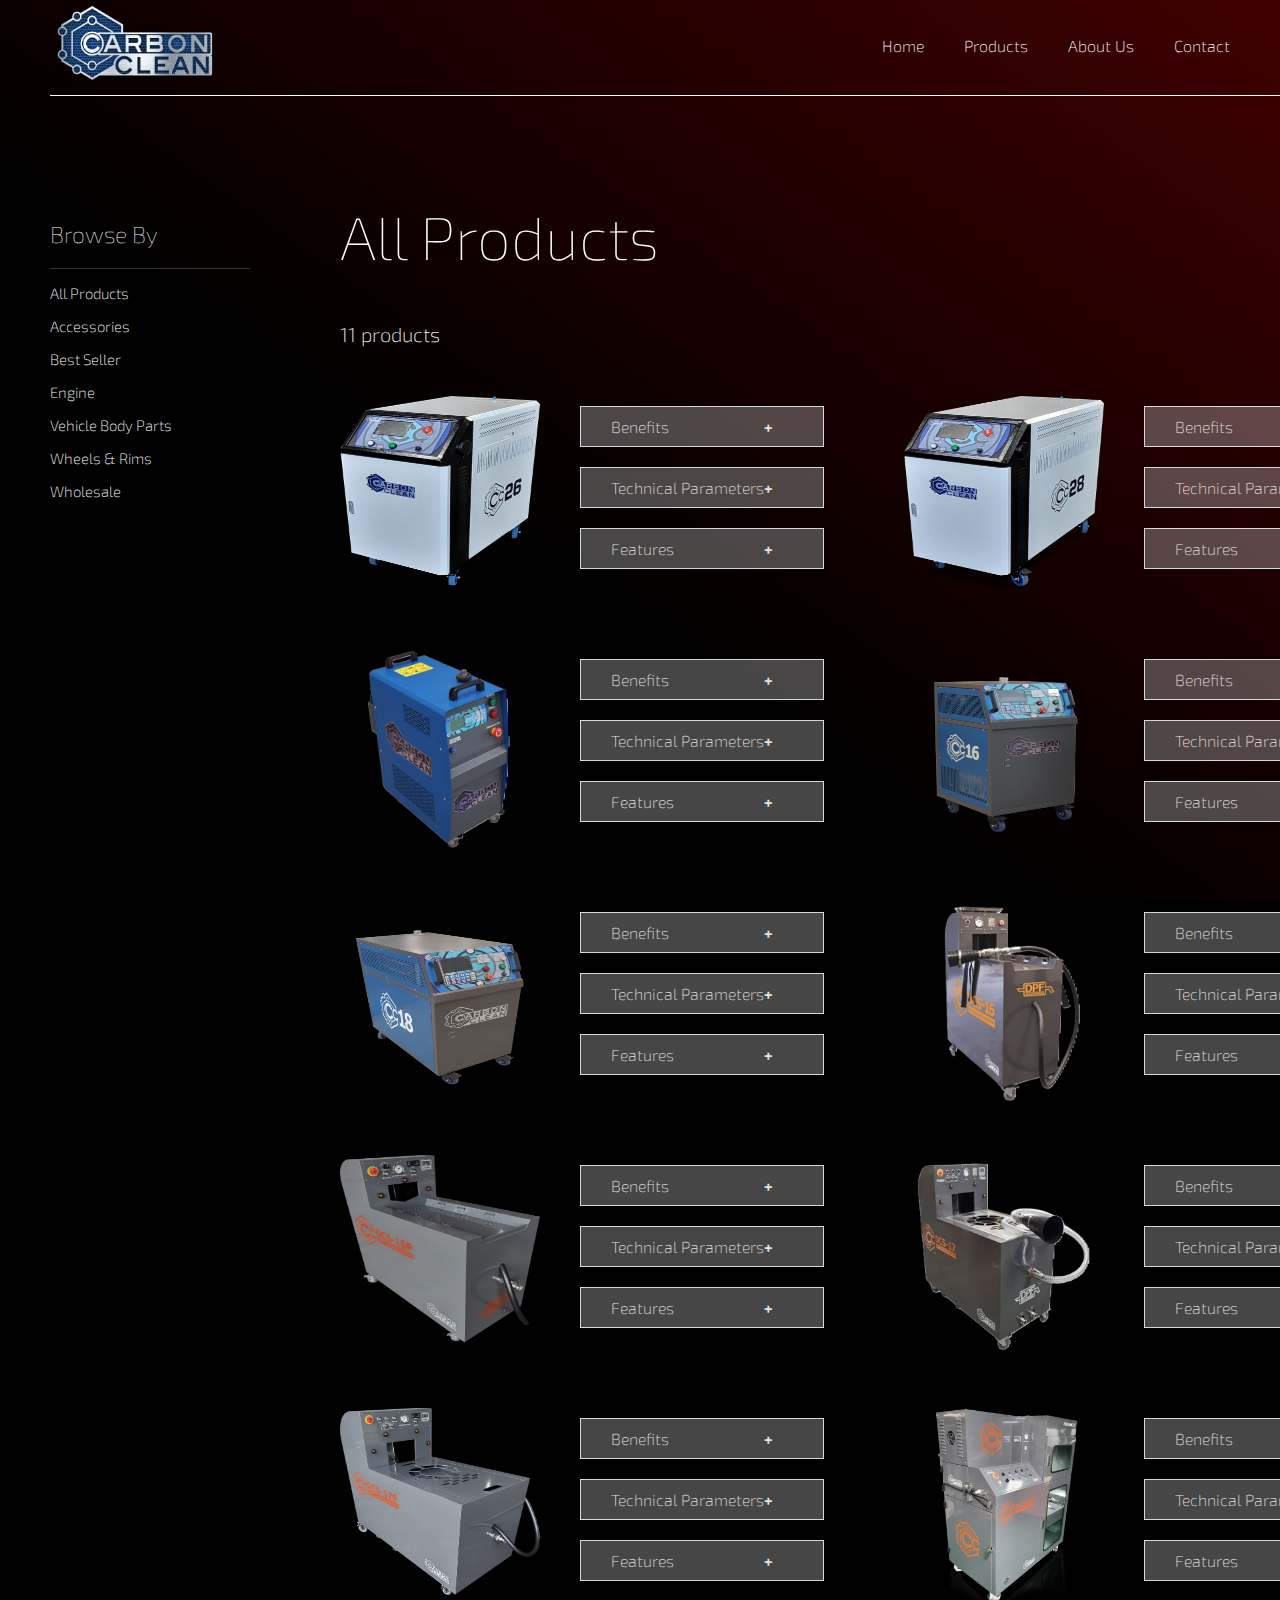
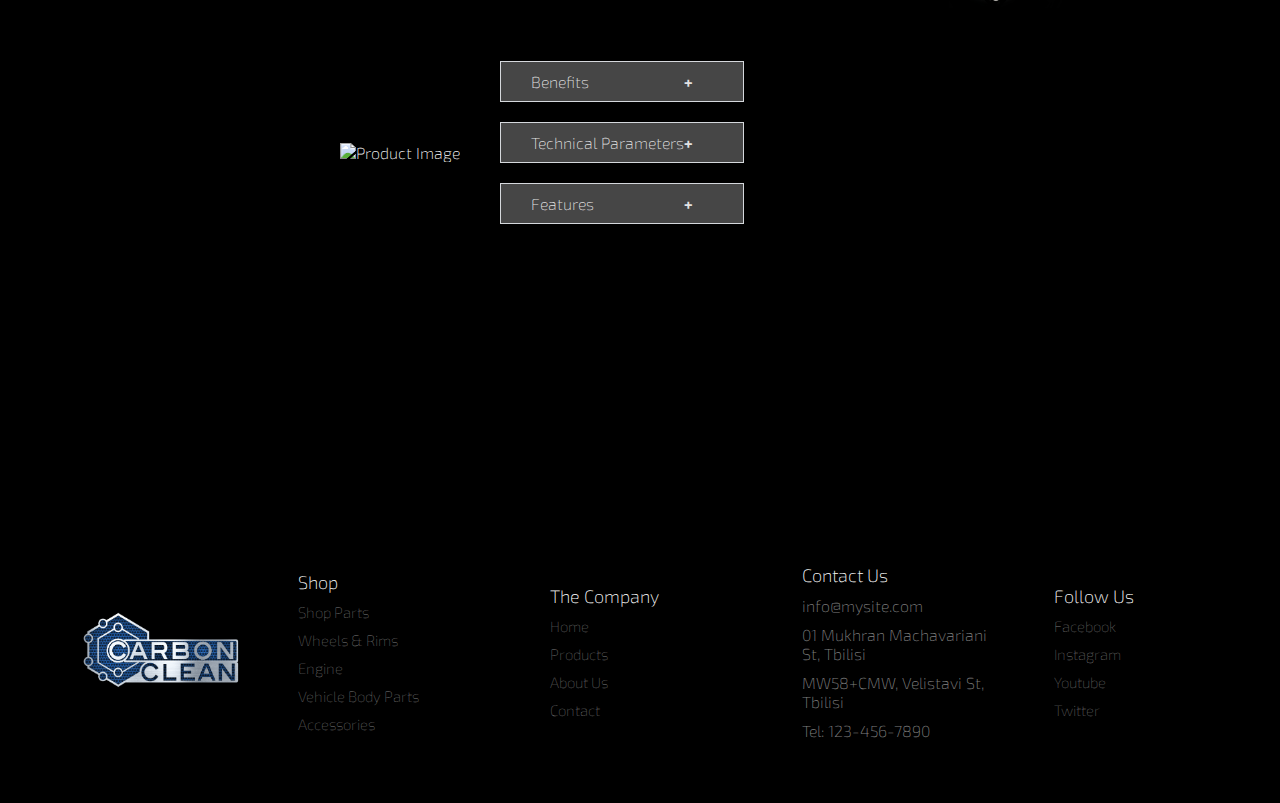
==== commit 81c7e4a4: "Update Product.html" ====
--- a/Product.html
+++ b/Product.html
@@ -52,7 +52,7 @@
             <section class="main-products">
                 <div class="product-details">
                     <div class="product-image">
-                        <img src="./Products/CC-26.webp" alt="Product Image" width="200px" height="200px">
+                        <img src="./CC-26.webp" alt="Product Image" width="200px" height="200px">
                     </div>
                     <div class="product-info">
                         <div class="accordion">
@@ -173,7 +173,7 @@
         
                 <div class="product-details">
                     <div class="product-image">
-                        <img src="./Products/CC-28.webp" alt="Product Image" width="200px" height="200px">
+                        <img src="./CC-28.webp" alt="Product Image" width="200px" height="200px">
                     </div>
                     <div class="product-info">
                         <div class="accordion">
@@ -296,7 +296,7 @@
             <section class="main-products">
                 <div class="product-details">
                     <div class="product-image">
-                        <img src="./Products/cc14.png" alt="Product Image" width="200px" height="200px">
+                        <img src="./cc14.png" alt="Product Image" width="200px" height="200px">
                     </div>
                     <div class="product-info">
                         <div class="accordion">
@@ -417,7 +417,7 @@
         
                 <div class="product-details">
                     <div class="product-image">
-                        <img src="./Products/cc16.webp" alt="Product Image" width="200px" height="200px">
+                        <img src="./cc16.webp" alt="Product Image" width="200px" height="200px">
                     </div>
                     <div class="product-info">
                         <div class="accordion">
@@ -540,7 +540,7 @@
             <section class="main-products">
                 <div class="product-details">
                     <div class="product-image">
-                        <img src="./Products/cc18.webp" alt="Product Image" width="200px" height="200px">
+                        <img src="./cc18.webp" alt="Product Image" width="200px" height="200px">
                     </div>
                     <div class="product-info">
                         <div class="accordion">
@@ -661,7 +661,7 @@
         
                 <div class="product-details">
                     <div class="product-image">
-                        <img src="./Products//DCS-16.png" alt="Product Image" width="200px" height="200px">
+                        <img src="./DCS-16.png" alt="Product Image" width="200px" height="200px">
                     </div>
                     <div class="product-info">
                         <div class="accordion">
@@ -784,7 +784,7 @@
             <section class="main-products">
                 <div class="product-details">
                     <div class="product-image">
-                        <img src="./Products/DCS-16P-2023-S-E.png" alt="Product Image" width="200px" height="200px">
+                        <img src="./DCS-16P-2023-S-E.png" alt="Product Image" width="200px" height="200px">
                     </div>
                     <div class="product-info">
                         <div class="accordion">
@@ -905,7 +905,7 @@
         
                 <div class="product-details">
                     <div class="product-image">
-                        <img src="./Products/DCS-17.png" alt="Product Image" width="200px" height="200px">
+                        <img src="./DCS-17.png" alt="Product Image" width="200px" height="200px">
                     </div>
                     <div class="product-info">
                         <div class="accordion">
@@ -1028,7 +1028,7 @@
             <section class="main-products">
                 <div class="product-details">
                     <div class="product-image">
-                        <img src="./Products/DCS-17P-2023-S-E.png" alt="Product Image" width="200px" height="200px">
+                        <img src="./DCS-17P-2023-S-E.png" alt="Product Image" width="200px" height="200px">
                     </div>
                     <div class="product-info">
                         <div class="accordion">
@@ -1149,7 +1149,7 @@
         
                 <div class="product-details">
                     <div class="product-image">
-                        <img src="./Products/DCS-18.png" alt="Product Image" width="200px" height="200px">
+                        <img src="./DCS-18.png" alt="Product Image" width="200px" height="200px">
                     </div>
                     <div class="product-info">
                         <div class="accordion">
@@ -1272,7 +1272,7 @@
             <section class="main-products">
                 <div class="product-details">
                     <div class="product-image">
-                        <img src="./Products/DCS-20-2023.png" alt="Product Image" width="200px" height="200px">
+                        <img src="./DCS-20-2023.png" alt="Product Image" width="200px" height="200px">
                     </div>
                     <div class="product-info">
                         <div class="accordion">
